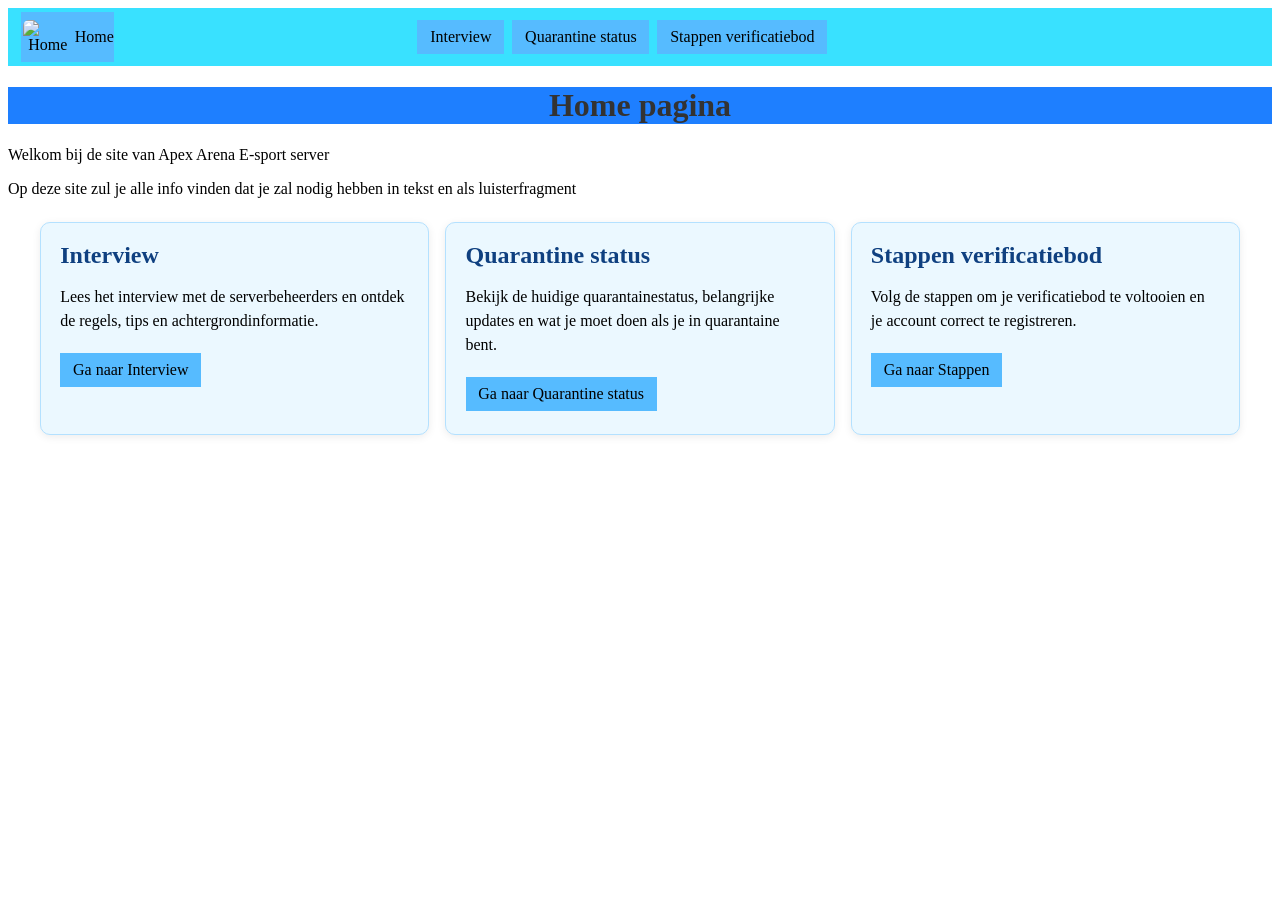
==== index.html @ f57e2f80 "Add files via upload" ====
<!DOCTYPE html>
<html>
    <head>
        <title>Info Apex Arena E-sport server</title>
        <link rel="stylesheet" href="main.css">
    </head>
    <header>
        <nav id="nav">
            <a class="button image-nav-button" href="index.html">
                <img src="../foto/IMG_0128.jpg" alt="Home">
                <p class="nav-text">Home</p>
            </a>
            <div class="nav-links">
                <a class="button" href="Interview.html">Interview</a>
                <a class="button" href="Quarantine status.html">Quarantine status</a>
                <a class="button" href="Stappen verificatiebod.html">Stappen verificatiebod</a>
            </div>
        </nav>
    </header>
    <body>
        <h1 class="background-color" style="text-align:center;">Home pagina</h1>
        <p>Welkom bij de site van Apex Arena E-sport server</p>
        <p>Op deze site zul je alle info vinden dat je zal nodig hebben in tekst en als luisterfragment</p>

        <section class="page-cards">
            <article class="card">
                <h2>Interview</h2>
                <p>Lees het interview met de serverbeheerders en ontdek de regels, tips en achtergrondinformatie.</p>
                <a class="button card-link" href="Interview.html">Ga naar Interview</a>
            </article>
            <article class="card">
                <h2>Quarantine status</h2>
                <p>Bekijk de huidige quarantainestatus, belangrijke updates en wat je moet doen als je in quarantaine bent.</p>
                <a class="button card-link" href="Quarantine status.html">Ga naar Quarantine status</a>
            </article>
            <article class="card">
                <h2>Stappen verificatiebod</h2>
                <p>Volg de stappen om je verificatiebod te voltooien en je account correct te registreren.</p>
                <a class="button card-link" href="Stappen verificatiebod.html">Ga naar Stappen</a>
            </article>
        </section>
    </body>
</html>
---- main.css ----
h1 {
  color: rgb(51, 51, 51);
  text-align: center;
}

p {
  color: rgb(0, 0, 0)
}

.background-color {
  background-color: rgb(30, 127, 255);
}

#nav{
  background-color: rgb(57, 225, 255);
  position: relative;
  display: flex;
  align-items: center;
  justify-content: center;
  padding: 0.5rem 3rem 0.5rem 0.8rem;
}

.nav-links{
  display: flex;
  justify-content: center;
  gap: 0.5rem;
  width: 100%;
}

.page-cards{
  display: flex;
  flex-wrap: wrap;
  justify-content: center;
  gap: 1rem;
  margin: 1.5rem auto;
  max-width: 1200px;
  padding: 0 1rem;
}

.card{
  background-color: rgb(235, 248, 255);
  border: 1px solid rgb(180, 225, 255);
  border-radius: 10px;
  box-shadow: 0 2px 8px rgba(0, 0, 0, 0.08);
  flex: 1 1 280px;
  padding: 1.2rem;
  min-width: 240px;
  max-width: 360px;
}

.card h2{
  margin-top: 0;
  margin-bottom: 0.75rem;
  color: rgb(15, 64, 128);
}

.card p{
  margin-bottom: 1rem;
  line-height: 1.5;
}

.card-link{
  width: fit-content;
}

.button{
  background-color: rgb(69, 202, 255);
  display: inline-flex;
  align-items: center;
  justify-content: center;
  margin: 0.25rem 0;
  text-align: center;
  padding: 0.5rem 0.8rem;
  color: rgb(0, 0, 0);
  text-decoration: none;
}

.button,
.button:visited,
.button:active,
.button:hover,
.button:focus {
  background-color: rgb(86, 187, 255);
  color: rgb(0, 0, 0);
  text-decoration: none;
}

.image-nav-button{
  position: absolute;
  left: 0.8rem;
  top: 50%;
  transform: translateY(-50%);
  margin: 0;
  padding: 0;
}

.image-nav-button img {
    width: 50px;
    height: auto;
    border-radius: 8px;
    border: 2px solid transparent;
    transition: all 0.3s ease;
}

/* What happens when you hover your mouse over it */
.image-nav-button img:hover {
    transform: scale(1.1);        /* Makes it pop out slightly */
    border: 2px solid   #000000;    /* Shows a border when hovering */
    cursor: pointer;              /* Changes mouse to a hand icon */
}
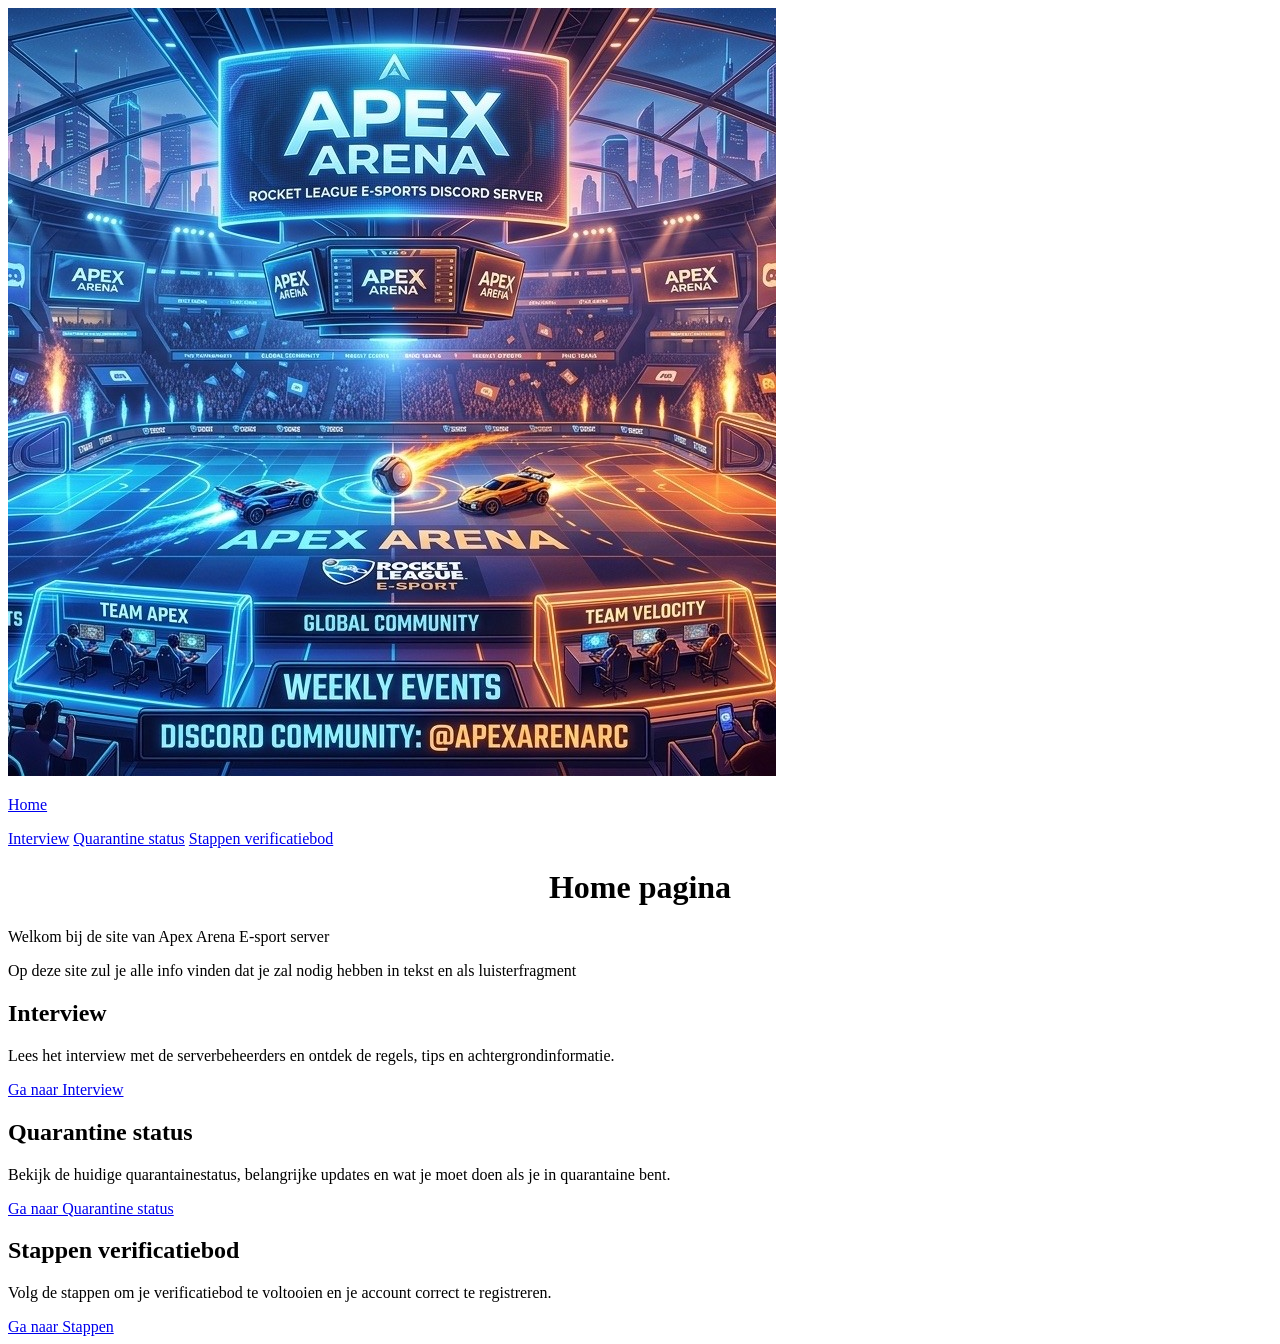
==== commit 8fac4784: "Rename HTML/index.html to index.html" ====
--- a/index.html
+++ b/index.html
@@ -7,7 +7,7 @@
     <header>
         <nav id="nav">
             <a class="button image-nav-button" href="index.html">
-                <img src="../foto/IMG_0128.jpg" alt="Home">
+                <img src="foto/IMG_0128.jpg" alt="Home">
                 <p class="nav-text">Home</p>
             </a>
             <div class="nav-links">
@@ -40,4 +40,4 @@
             </article>
         </section>
     </body>
-</html>+</html>
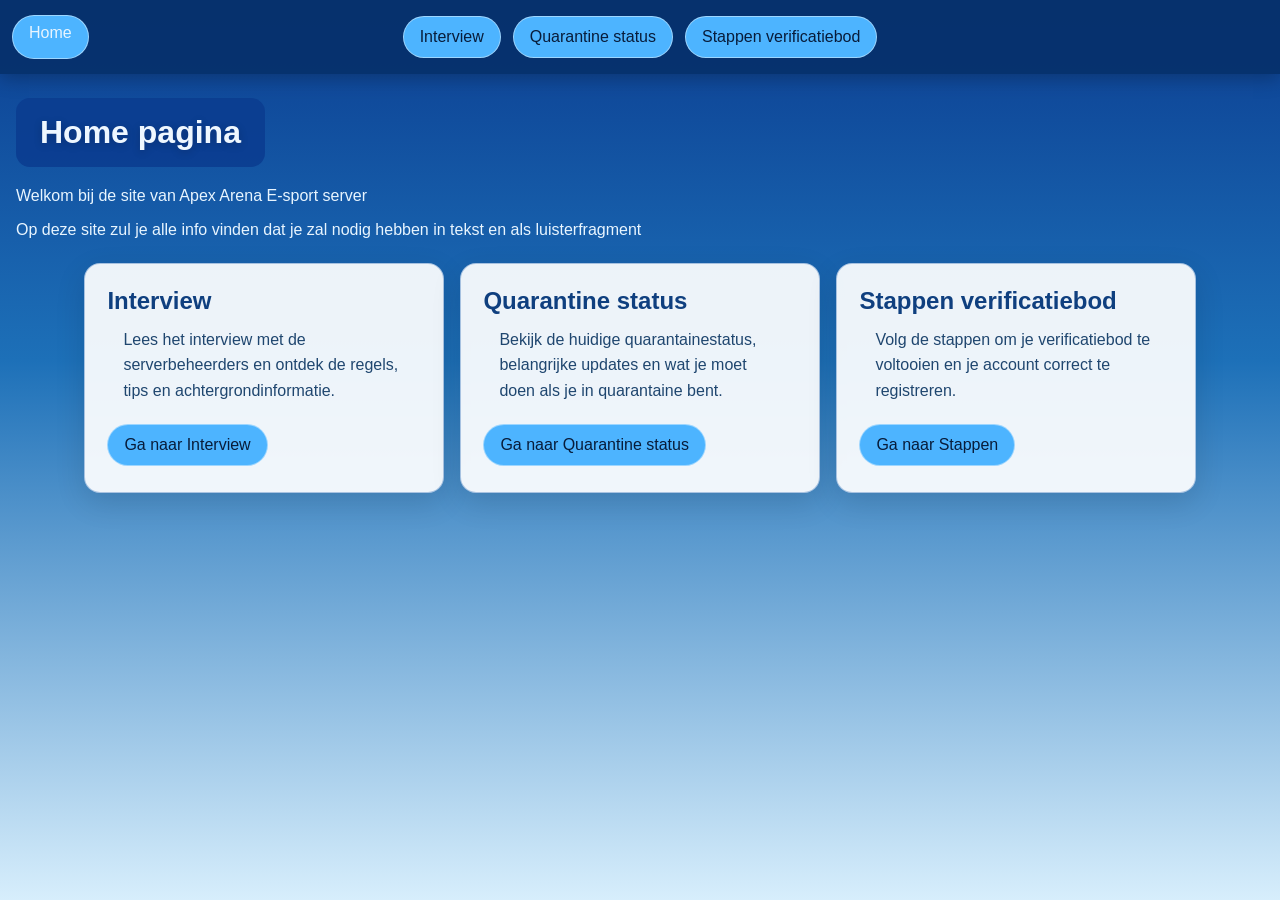
==== commit bc435a64: "Add files via upload" ====
--- a/index.html
+++ b/index.html
@@ -7,7 +7,6 @@
     <header>
         <nav id="nav">
             <a class="button image-nav-button" href="index.html">
-                <img src="foto/IMG_0128.jpg" alt="Home">
                 <p class="nav-text">Home</p>
             </a>
             <div class="nav-links">
@@ -40,4 +39,4 @@
             </article>
         </section>
     </body>
-</html>
+</html>
--- a/main.css
+++ b/main.css
@@ -0,0 +1,148 @@
+* {
+  box-sizing: border-box;
+}
+
+body {
+  margin: 0;
+  font-family: Arial, Helvetica, sans-serif;
+  background: linear-gradient(180deg, #0b3d91 0%, #1d70b8 40%, #d7eefc 100%);
+  color: #eef7ff;
+  min-height: 100vh;
+}
+
+h1 {
+  color: #eef7ff;
+  text-align: center;
+  margin: 1.5rem 1rem 0.75rem;
+  text-shadow: 0 2px 8px rgba(0, 0, 0, 0.2);
+}
+
+p {
+  color: #e8f5ff;
+  margin: 0.5rem 1rem 1rem;
+}
+
+.background-color {
+  background-color: rgba(11, 61, 145, 0.92);
+  padding: 1rem 1.5rem;
+  border-radius: 14px;
+  display: inline-block;
+}
+
+#nav {
+  background: rgba(6, 48, 107, 0.92);
+  position: relative;
+  display: flex;
+  align-items: center;
+  justify-content: center;
+  padding: 0.75rem 1rem;
+  box-shadow: 0 4px 18px rgba(0, 0, 0, 0.25);
+}
+
+.nav-links {
+  display: flex;
+  justify-content: center;
+  gap: 0.75rem;
+  width: 100%;
+  flex-wrap: wrap;
+}
+
+.page-cards {
+  display: flex;
+  flex-wrap: wrap;
+  justify-content: center;
+  gap: 1rem;
+  margin: 1.5rem auto;
+  max-width: 1200px;
+  padding: 0 1rem 2rem;
+}
+
+.card {
+  background-color: rgba(255, 255, 255, 0.92);
+  border: 1px solid rgba(35, 101, 179, 0.35);
+  border-radius: 16px;
+  box-shadow: 0 10px 30px rgba(0, 0, 0, 0.12);
+  flex: 1 1 300px;
+  padding: 1.4rem;
+  min-width: 260px;
+  max-width: 360px;
+}
+
+.card h2 {
+  margin-top: 0;
+  margin-bottom: 0.75rem;
+  color: #0f3f7f;
+}
+
+.card p {
+  margin-bottom: 1rem;
+  line-height: 1.6;
+  color: #1f466f;
+}
+
+.card-link {
+  width: fit-content;
+}
+
+.button {
+  background-color: #4db4ff;
+  display: inline-flex;
+  align-items: center;
+  justify-content: center;
+  margin: 0.25rem 0;
+  text-align: center;
+  padding: 0.7rem 1rem;
+  color: #081c3a;
+  text-decoration: none;
+  border-radius: 999px;
+  border: 1px solid rgba(255, 255, 255, 0.45);
+  transition: transform 0.2s ease, background-color 0.2s ease, box-shadow 0.2s ease;
+}
+
+.button:hover,
+.button:focus {
+  background-color: #1c8cff;
+  color: #ffffff;
+  transform: translateY(-1px);
+  box-shadow: 0 10px 18px rgba(0, 86, 166, 0.2);
+}
+
+.image-nav-button {
+  position: absolute;
+  left: 0.75rem;
+  top: 50%;
+  transform: translateY(-50%);
+  margin: 0;
+  padding: 0;
+}
+
+.image-nav-button img {
+  width: 50px;
+  height: auto;
+  border-radius: 8px;
+  border: 2px solid transparent;
+  transition: transform 0.3s ease, border-color 0.3s ease;
+}
+
+.image-nav-button img:hover {
+  transform: scale(1.1);
+  border-color: #cce7ff;
+  cursor: pointer;
+}
+
+@media (max-width: 720px) {
+  #nav {
+    flex-direction: column;
+    align-items: stretch;
+  }
+
+  .image-nav-button {
+    position: static;
+    transform: none;
+    margin-bottom: 0.75rem;
+  }
+
+  .nav-links {
+    gap: 0.5rem;
+  }
+}
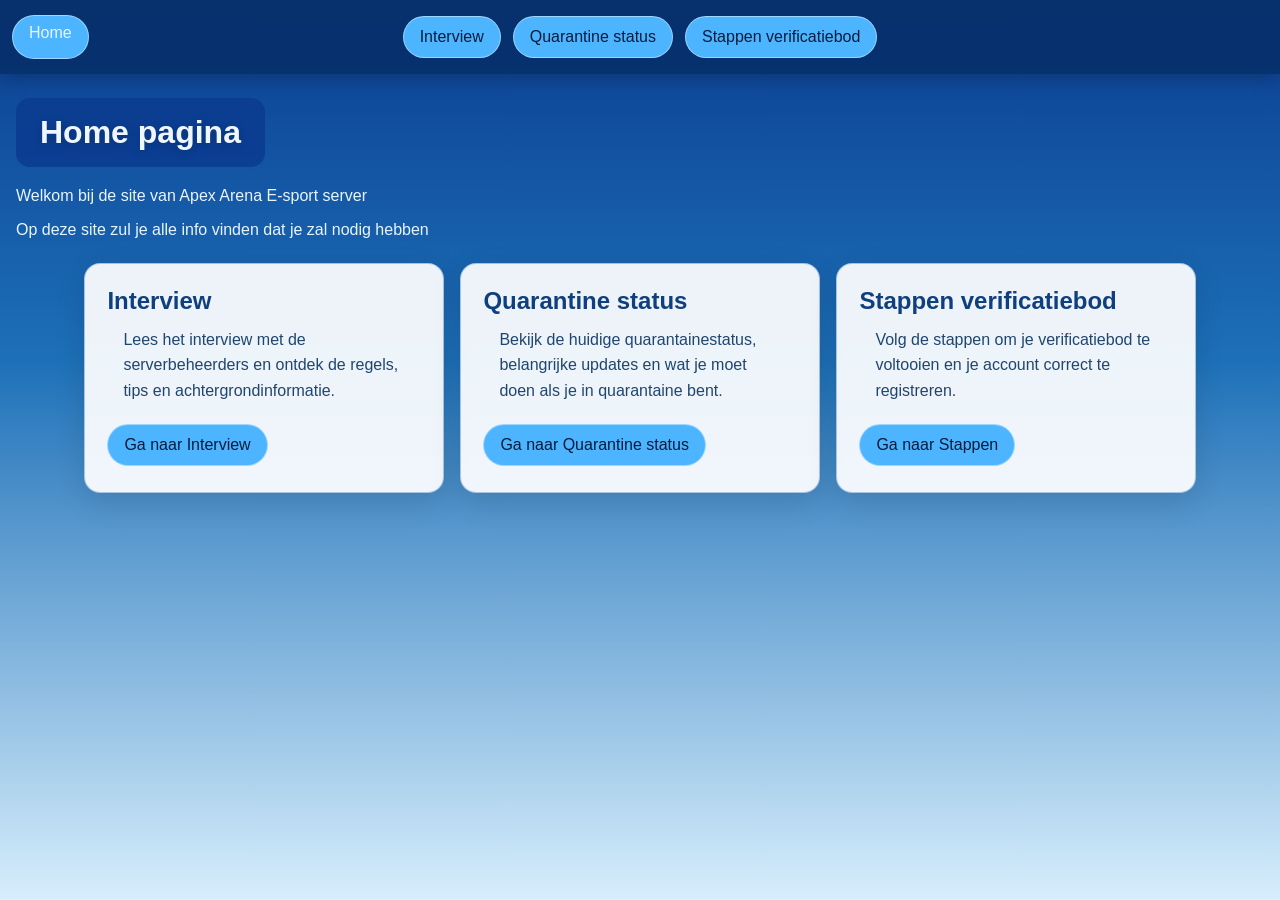
==== commit 31658627: "Update index.html" ====
--- a/index.html
+++ b/index.html
@@ -19,7 +19,7 @@
     <body>
         <h1 class="background-color" style="text-align:center;">Home pagina</h1>
         <p>Welkom bij de site van Apex Arena E-sport server</p>
-        <p>Op deze site zul je alle info vinden dat je zal nodig hebben in tekst en als luisterfragment</p>
+        <p>Op deze site zul je alle info vinden dat je zal nodig hebben</p>
 
         <section class="page-cards">
             <article class="card">
@@ -39,4 +39,4 @@
             </article>
         </section>
     </body>
-</html>+</html>
